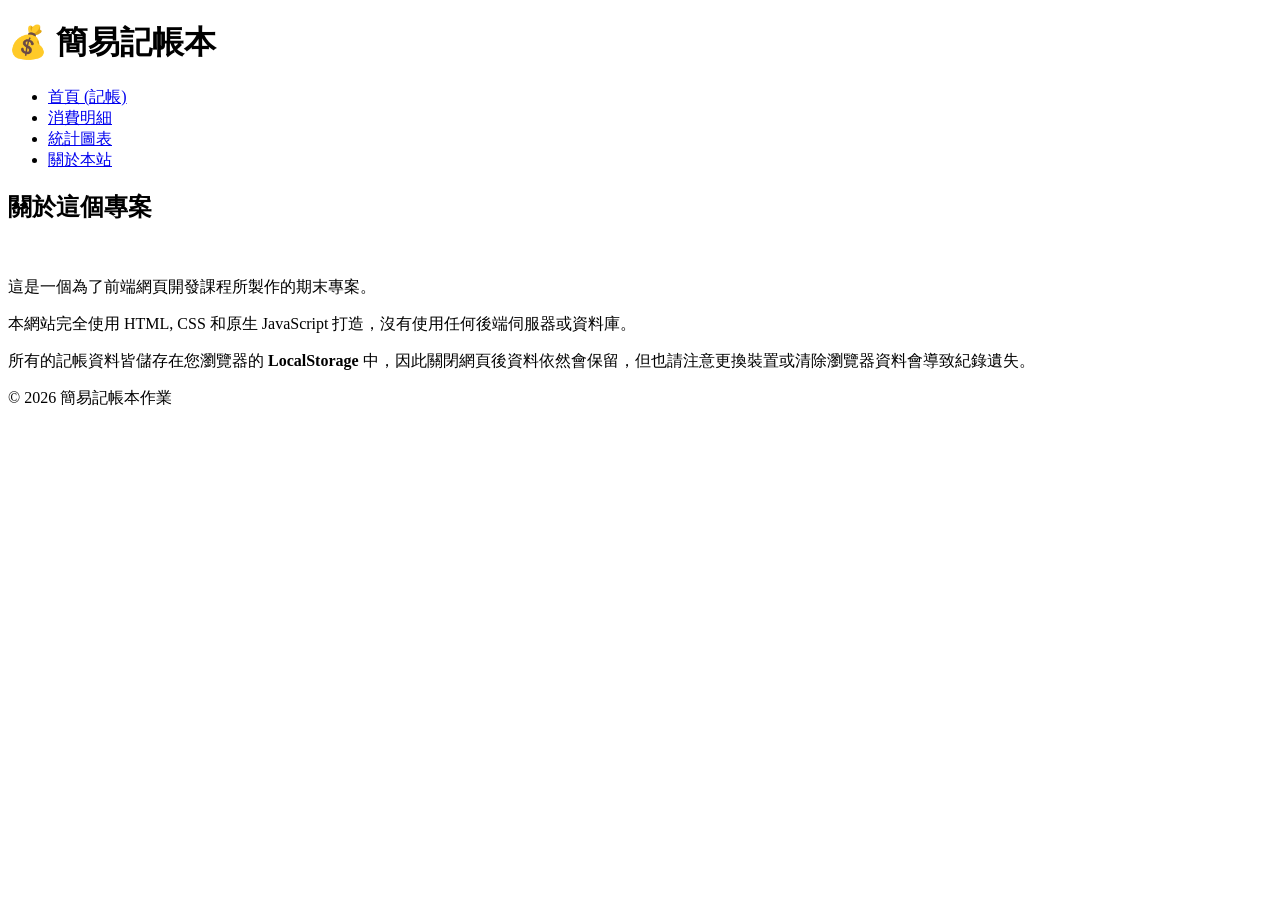
==== about.html @ 95328d06 "Fourth commit : about" ====
<!DOCTYPE html>
<html lang="zh-TW">
<head>
    <meta charset="UTF-8">
    <meta name="viewport" content="width=device-width, initial-scale=1.0">
    <title>關於本站 - 簡易記帳本</title>
    <link rel="stylesheet" href="style.css">
</head>
<body>
    <header>
        <h1>💰 簡易記帳本</h1>
        <nav aria-label="主選單">
            <ul>
                <li><a href=" ">首頁 (記帳)</a ></li>
                <li><a href="records.html">消費明細</a ></li>
                <li><a href="stats.html">統計圖表</a ></li>
                <li><a href="about.html" aria-current="page">關於本站</a ></li>
            </ul>
        </nav>
    </header>

    <main class="container">
        <section class="form-card">
            <h2>關於這個專案</h2>
            <br>
            <p>這是一個為了前端網頁開發課程所製作的期末專案。</p >
            <p>本網站完全使用 HTML, CSS 和原生 JavaScript 打造，沒有使用任何後端伺服器或資料庫。</p >
            <p>所有的記帳資料皆儲存在您瀏覽器的 <strong>LocalStorage</strong> 中，因此關閉網頁後資料依然會保留，但也請注意更換裝置或清除瀏覽器資料會導致紀錄遺失。</p >
        </section>
    </main>

    <footer>
        <p>&copy; 2026 簡易記帳本作業</p >
    </footer>
</body>
</html>
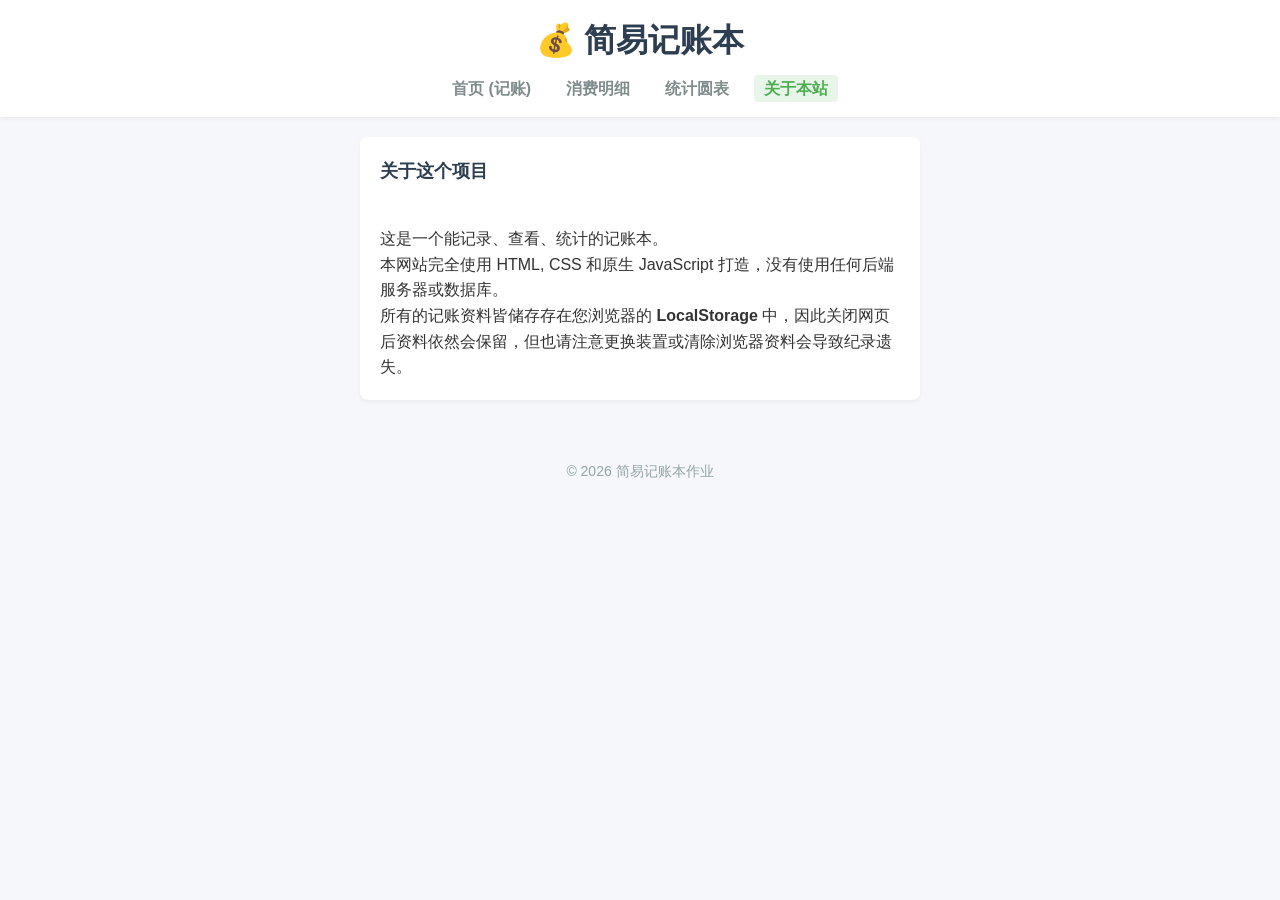
==== commit 4d855066: "Eighth commit ：character conversion" ====
--- a/about.html
+++ b/about.html
@@ -3,34 +3,34 @@
 <head>
     <meta charset="UTF-8">
     <meta name="viewport" content="width=device-width, initial-scale=1.0">
-    <title>關於本站 - 簡易記帳本</title>
+    <title>关于本站 - 简易记账本</title>
     <link rel="stylesheet" href="style.css">
 </head>
 <body>
     <header>
-        <h1>💰 簡易記帳本</h1>
-        <nav aria-label="主選單">
+        <h1>💰 简易记账本</h1>
+        <nav aria-label="主菜单">
             <ul>
-                <li><a href=" ">首頁 (記帳)</a ></li>
-                <li><a href="records.html">消費明細</a ></li>
-                <li><a href="stats.html">統計圖表</a ></li>
-                <li><a href="about.html" aria-current="page">關於本站</a ></li>
+                <li><a href="index.html">首页 (记账)</a ></li>
+                <li><a href="records.html">消费明细</a ></li>
+                <li><a href="stats.html">统计圆表</a ></li>
+                <li><a href="about.html" aria-current="page">关于本站</a ></li>
             </ul>
         </nav>
     </header>
 
     <main class="container">
         <section class="form-card">
-            <h2>關於這個專案</h2>
+            <h2>关于这个项目</h2>
             <br>
-            <p>這是一個為了前端網頁開發課程所製作的期末專案。</p >
-            <p>本網站完全使用 HTML, CSS 和原生 JavaScript 打造，沒有使用任何後端伺服器或資料庫。</p >
-            <p>所有的記帳資料皆儲存在您瀏覽器的 <strong>LocalStorage</strong> 中，因此關閉網頁後資料依然會保留，但也請注意更換裝置或清除瀏覽器資料會導致紀錄遺失。</p >
+            <p>这是一个能记录、查看、统计的记账本。</p >
+            <p>本网站完全使用 HTML, CSS 和原生 JavaScript 打造，没有使用任何后端服务器或数据库。</p >
+            <p>所有的记账资料皆储存存在您浏览器的 <strong>LocalStorage</strong> 中，因此关闭网页后资料依然会保留，但也请注意更换装置或清除浏览器资料会导致纪录遗失。</p >
         </section>
     </main>
 
     <footer>
-        <p>&copy; 2026 簡易記帳本作業</p >
+        <p>&copy; 2026 简易记账本作业</p >
     </footer>
 </body>
 </html>
--- a/style.css
+++ b/style.css
@@ -0,0 +1,246 @@
+:root {
+    --primary-color: #4CAF50;
+    --expense-color: #f44336;
+    --income-color: #4CAF50;
+    --bg-color: #f5f7fa;
+    --card-bg: #ffffff;
+    --text-color: #333333;
+    --border-color: #e0e0e0;
+}
+
+* {
+    box-sizing: border-box;
+    margin: 0;
+    padding: 0;
+}
+
+/* 屏幕阅读器辅助类 (提升无障碍性) */
+.sr-only {
+    position: absolute;
+    width: 1px;
+    height: 1px;
+    padding: 0;
+    margin: -1px;
+    overflow: hidden;
+    clip: rect(0, 0, 0, 0);
+    white-space: nowrap;
+    border-width: 0;
+}
+
+body {
+    font-family: -apple-system, BlinkMacSystemFont, "Segoe UI", Roboto, "Helvetica Neue", Arial, sans-serif;
+    background-color: var(--bg-color);
+    color: var(--text-color);
+    line-height: 1.6;
+}
+
+/* 导航栏样式 */
+header {
+    background-color: var(--card-bg);
+    box-shadow: 0 2px 4px rgba(0,0,0,0.05);
+    padding: 15px 20px;
+    margin-bottom: 20px;
+}
+
+header h1 {
+    text-align: center;
+    margin-bottom: 10px;
+    color: #2c3e50;
+}
+
+nav ul {
+    display: flex;
+    justify-content: center;
+    list-style: none;
+    gap: 15px;
+    flex-wrap: wrap;
+}
+
+nav a {
+    text-decoration: none;
+    color: #7f8c8d;
+    font-weight: bold;
+    padding: 5px 10px;
+    border-radius: 4px;
+    transition: all 0.2s;
+}
+
+nav a:hover, nav a[aria-current="page"] {
+    color: var(--primary-color);
+    background-color: #e8f5e9;
+}
+
+/* 主内容容器 */
+.container {
+    max-width: 600px;
+    margin: 0 auto;
+    padding: 0 20px 20px;
+}
+
+/* 匯總卡片 */
+.summary {
+    display: flex;
+    justify-content: space-between;
+    background: var(--card-bg);
+    padding: 20px;
+    border-radius: 8px;
+    box-shadow: 0 2px 4px rgba(0,0,0,0.05);
+    margin-bottom: 20px;
+}
+
+.summary-item {
+    text-align: center;
+    flex: 1;
+}
+
+.summary-item span {
+    display: block;
+    font-size: 14px;
+    color: #7f8c8d;
+    margin-bottom: 5px;
+}
+
+.summary-item strong {
+    font-size: 20px;
+}
+
+.balance { color: #2c3e50; }
+.income { color: var(--income-color); }
+.expense { color: var(--expense-color); }
+
+/* 表單區域 */
+.form-card {
+    background: var(--card-bg);
+    padding: 20px;
+    border-radius: 8px;
+    box-shadow: 0 2px 4px rgba(0,0,0,0.05);
+    margin-bottom: 20px;
+}
+
+.form-card h2 {
+    font-size: 18px;
+    margin-bottom: 15px;
+    color: #2c3e50;
+}
+
+.form-group {
+    display: flex;
+    gap: 10px;
+    margin-bottom: 15px;
+    flex-wrap: wrap;
+}
+
+.form-group input, .form-group select {
+    flex: 1;
+    padding: 10px;
+    border: 1px solid var(--border-color);
+    border-radius: 4px;
+    font-size: 14px;
+    min-width: 120px;
+}
+
+.form-group input:focus, .form-group select:focus {
+    outline: none;
+    border-color: var(--primary-color);
+}
+
+button {
+    width: 100%;
+    padding: 12px;
+    background-color: var(--primary-color);
+    color: white;
+    border: none;
+    border-radius: 4px;
+    font-size: 16px;
+    cursor: pointer;
+    transition: background 0.2s;
+}
+
+button:hover {
+    background-color: #45a049;
+}
+
+/* 列表區域 */
+.list-header {
+    display: flex;
+    justify-content: space-between;
+    align-items: center;
+    margin-bottom: 15px;
+}
+
+.record-list {
+    list-style: none;
+}
+
+.record-item {
+    background: var(--card-bg);
+    padding: 15px;
+    border-radius: 8px;
+    margin-bottom: 10px;
+    display: flex;
+    justify-content: space-between;
+    align-items: center;
+    box-shadow: 0 1px 3px rgba(0,0,0,0.05);
+    border-left: 4px solid transparent;
+}
+
+.record-item.income { border-left-color: var(--income-color); }
+.record-item.expense { border-left-color: var(--expense-color); }
+
+.record-info {
+    display: flex;
+    flex-direction: column;
+}
+
+.record-date {
+    font-size: 12px;
+    color: #95a5a6;
+}
+
+.record-note {
+    font-size: 16px;
+    font-weight: 500;
+    margin-top: 4px;
+}
+
+.record-action {
+    display: flex;
+    align-items: center;
+    gap: 15px;
+}
+
+.record-amount {
+    font-size: 18px;
+    font-weight: bold;
+}
+
+.record-amount.income { color: var(--income-color); }
+.record-amount.expense { color: var(--expense-color); }
+
+.delete-btn {
+    background: #e74c3c;
+    color: white;
+    border: none;
+    padding: 5px 10px;
+    border-radius: 4px;
+    cursor: pointer;
+    font-size: 12px;
+    width: auto;
+}
+
+.delete-btn:hover {
+    background: #c0392b;
+}
+
+.empty-msg {
+    text-align: center;
+    color: #95a5a6;
+    padding: 20px;
+}
+
+footer {
+    text-align: center;
+    padding: 20px;
+    color: #95a5a6;
+    font-size: 14px;
+}
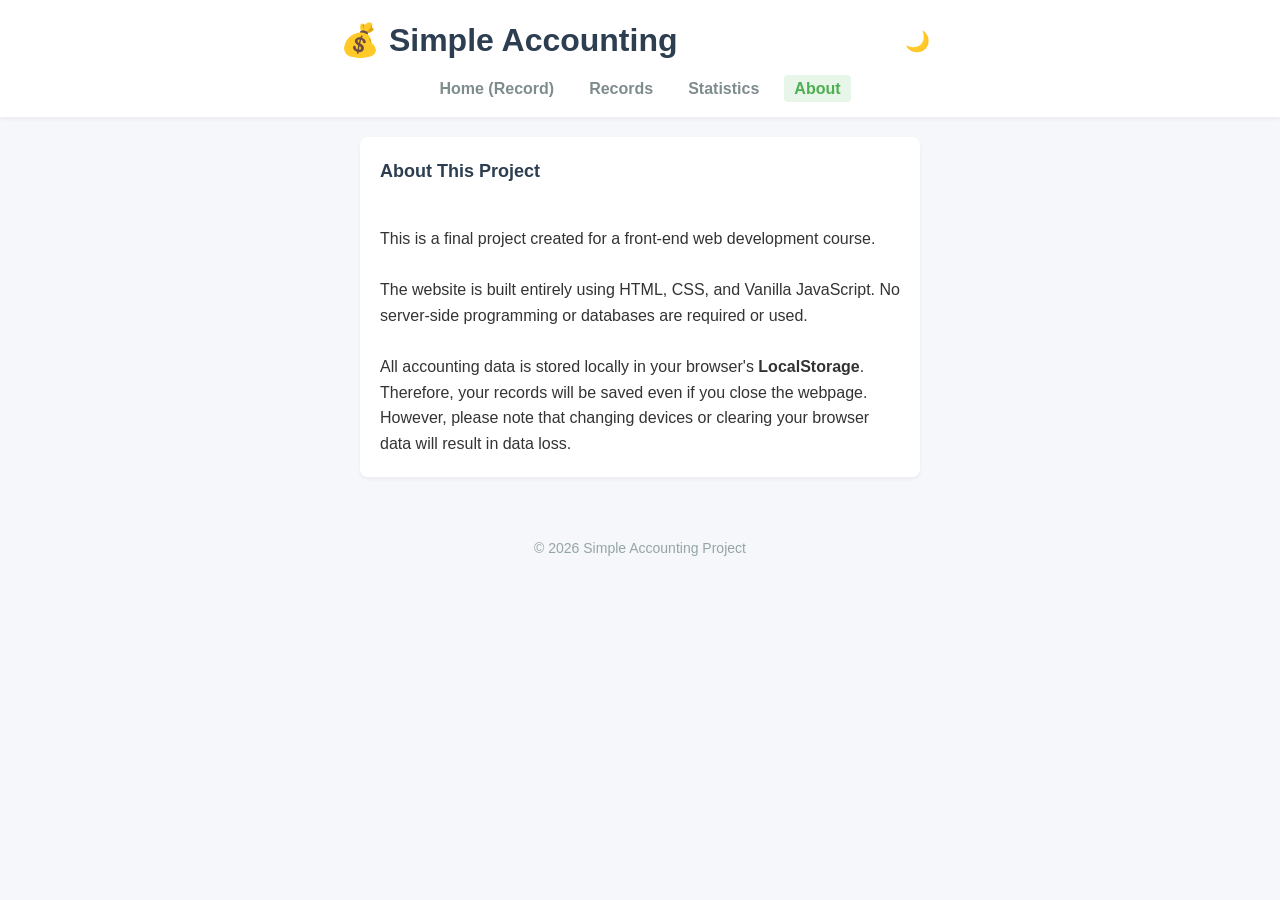
==== commit c1778bd5: "ninth commit : word" ====
--- a/about.html
+++ b/about.html
@@ -1,36 +1,62 @@
 <!DOCTYPE html>
-<html lang="zh-TW">
+<html lang="en">
 <head>
     <meta charset="UTF-8">
     <meta name="viewport" content="width=device-width, initial-scale=1.0">
-    <title>关于本站 - 简易记账本</title>
+    <title>About - Simple Accounting</title>
     <link rel="stylesheet" href="style.css">
 </head>
 <body>
     <header>
-        <h1>💰 简易记账本</h1>
-        <nav aria-label="主菜单">
+        <div style="display: flex; justify-content: space-between; align-items: center; max-width: 600px; margin: 0 auto 10px;">
+            <h1 style="margin: 0;">💰 Simple Accounting</h1>
+            <button id="theme-toggle" class="theme-toggle-btn" aria-label="Toggle Dark Mode">🌙</button>
+        </div>
+        <nav aria-label="Main Menu">
             <ul>
-                <li><a href="index.html">首页 (记账)</a ></li>
-                <li><a href="records.html">消费明细</a ></li>
-                <li><a href="stats.html">统计圆表</a ></li>
-                <li><a href="about.html" aria-current="page">关于本站</a ></li>
+                <li><a href=" ">Home (Record)</a ></li>
+                <li><a href="records.html">Records</a ></li>
+                <li><a href="stats.html">Statistics</a ></li>
+                <li><a href="about.html" aria-current="page">About</a ></li>
             </ul>
         </nav>
     </header>
 
     <main class="container">
         <section class="form-card">
-            <h2>关于这个项目</h2>
+            <h2>About This Project</h2>
             <br>
-            <p>这是一个能记录、查看、统计的记账本。</p >
-            <p>本网站完全使用 HTML, CSS 和原生 JavaScript 打造，没有使用任何后端服务器或数据库。</p >
-            <p>所有的记账资料皆储存存在您浏览器的 <strong>LocalStorage</strong> 中，因此关闭网页后资料依然会保留，但也请注意更换装置或清除浏览器资料会导致纪录遗失。</p >
+            <p>This is a final project created for a front-end web development course.</p >
+            <br>
+            <p>The website is built entirely using HTML, CSS, and Vanilla JavaScript. No server-side programming or databases are required or used.</p >
+            <br>
+            <p>All accounting data is stored locally in your browser's <strong>LocalStorage</strong>. Therefore, your records will be saved even if you close the webpage. However, please note that changing devices or clearing your browser data will result in data loss.</p >
         </section>
     </main>
 
     <footer>
-        <p>&copy; 2026 简易记账本作业</p >
+        <p>&copy; 2026 Simple Accounting Project</p >
     </footer>
+
+    <script>
+        // ========== Dark Mode Logic ==========
+        const themeToggleBtn = document.getElementById('theme-toggle');
+        if (localStorage.getItem('theme') === 'dark') {
+            document.body.classList.add('dark-mode');
+            if (themeToggleBtn) themeToggleBtn.textContent = '☀️';
+        }
+        if (themeToggleBtn) {
+            themeToggleBtn.addEventListener('click', () => {
+                document.body.classList.toggle('dark-mode');
+                if (document.body.classList.contains('dark-mode')) {
+                    themeToggleBtn.textContent = '☀️';
+                    localStorage.setItem('theme', 'dark');
+                } else {
+                    themeToggleBtn.textContent = '🌙';
+                    localStorage.setItem('theme', 'light');
+                }
+            });
+        }
+    </script>
 </body>
 </html>
--- a/style.css
+++ b/style.css
@@ -243,4 +243,48 @@
     padding: 20px;
     color: #95a5a6;
     font-size: 14px;
+}
+/* =========================================
+   深色模式 (Dark Mode) 样式
+   ========================================= */
+body.dark-mode {
+    --bg-color: #121212;        /* 深色背景 */
+    --card-bg: #1e1e1e;         /* 深色卡片 */
+    --text-color: #e0e0e0;      /* 浅色文字 */
+    --border-color: #333333;    /* 深色边框 */
+}
+
+/* 针对导航栏在深色模式下的微调 */
+body.dark-mode header {
+    background-color: #1e1e1e;
+}
+
+body.dark-mode nav a:hover, 
+body.dark-mode nav a[aria-current="page"] {
+    background-color: #2c2c2c;
+    color: #81c784;
+}
+
+/* 深色模式下的输入框背景 */
+body.dark-mode input, 
+body.dark-mode select {
+    background-color: #2c2c2c;
+    color: #ffffff;
+}
+
+/* 深色模式切换按钮的样式 */
+.theme-toggle-btn {
+    background: transparent;
+    border: none;
+    font-size: 20px;
+    cursor: pointer;
+    padding: 5px 10px;
+    border-radius: 50%;
+    transition: transform 0.3s;
+    width: auto; /* 覆盖全局按钮100%宽度 */
+}
+
+.theme-toggle-btn:hover {
+    transform: scale(1.2);
+    background: rgba(128, 128, 128, 0.2) !important; /* 覆盖之前的绿色hover */
 }
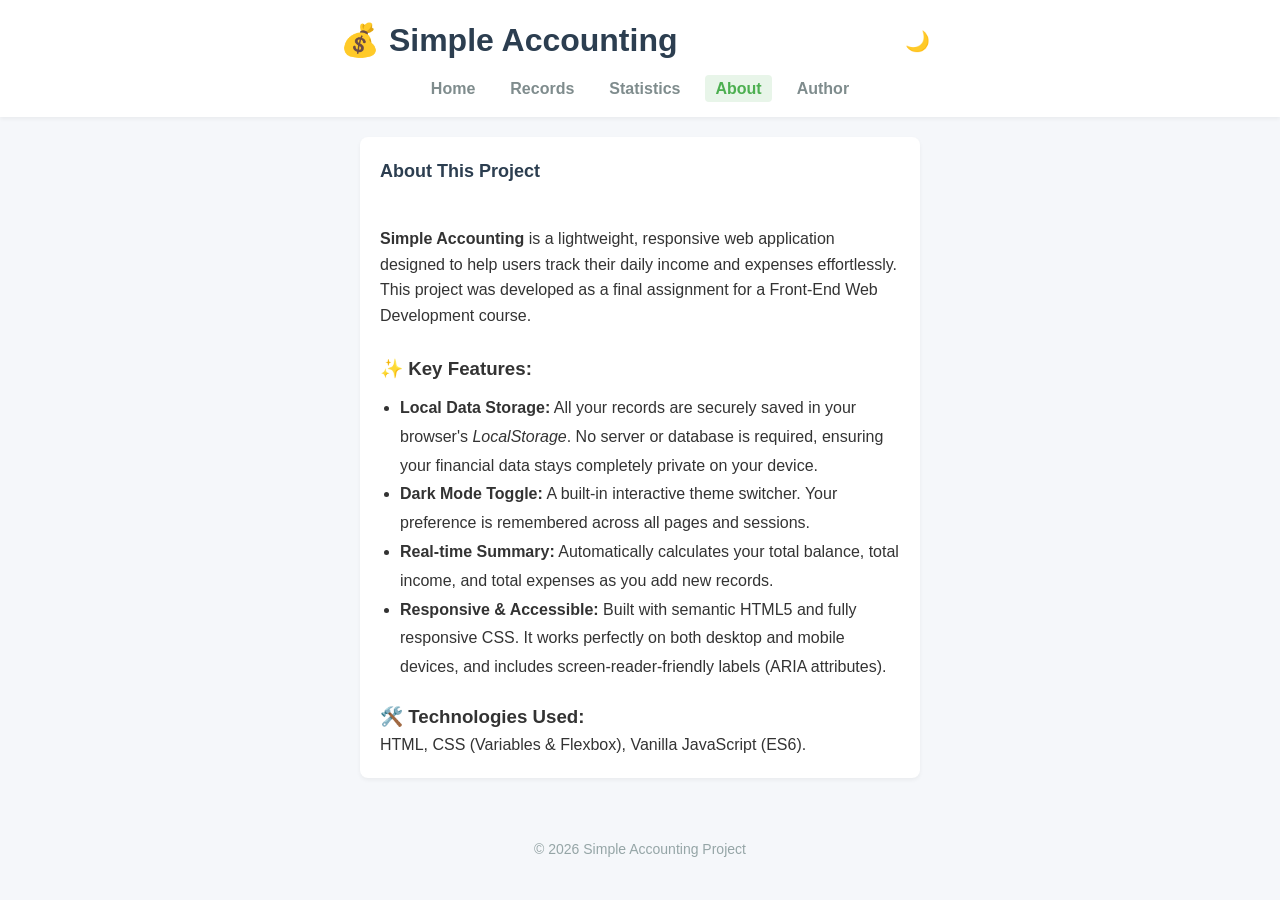
==== commit 6a8c3ca6: "First commit: homepage renamed to index" ====
--- a/about.html
+++ b/about.html
@@ -14,10 +14,11 @@
         </div>
         <nav aria-label="Main Menu">
             <ul>
-                <li><a href=" ">Home (Record)</a ></li>
+                <li><a href="index.html">Home</a ></li>
                 <li><a href="records.html">Records</a ></li>
                 <li><a href="stats.html">Statistics</a ></li>
                 <li><a href="about.html" aria-current="page">About</a ></li>
+                <li><a href="author.html">Author</a ></li>
             </ul>
         </nav>
     </header>
@@ -26,11 +27,17 @@
         <section class="form-card">
             <h2>About This Project</h2>
             <br>
-            <p>This is a final project created for a front-end web development course.</p >
+            <p><strong>Simple Accounting</strong> is a lightweight, responsive web application designed to help users track their daily income and expenses effortlessly. This project was developed as a final assignment for a Front-End Web Development course.</p >
             <br>
-            <p>The website is built entirely using HTML, CSS, and Vanilla JavaScript. No server-side programming or databases are required or used.</p >
-            <br>
-            <p>All accounting data is stored locally in your browser's <strong>LocalStorage</strong>. Therefore, your records will be saved even if you close the webpage. However, please note that changing devices or clearing your browser data will result in data loss.</p >
+            <h3>✨ Key Features:</h3>
+            <ul style="margin-left: 20px; line-height: 1.8; margin-top: 10px; margin-bottom: 20px;">
+                <li><strong>Local Data Storage:</strong> All your records are securely saved in your browser's <em>LocalStorage</em>. No server or database is required, ensuring your financial data stays completely private on your device.</li>
+                <li><strong>Dark Mode Toggle:</strong> A built-in interactive theme switcher. Your preference is remembered across all pages and sessions.</li>
+                <li><strong>Real-time Summary:</strong> Automatically calculates your total balance, total income, and total expenses as you add new records.</li>
+                <li><strong>Responsive & Accessible:</strong> Built with semantic HTML5 and fully responsive CSS. It works perfectly on both desktop and mobile devices, and includes screen-reader-friendly labels (ARIA attributes).</li>
+            </ul>
+            <h3>🛠️ Technologies Used:</h3>
+            <p>HTML, CSS (Variables & Flexbox), Vanilla JavaScript (ES6).</p >
         </section>
     </main>
 
@@ -39,22 +46,13 @@
     </footer>
 
     <script>
-        // ========== Dark Mode Logic ==========
         const themeToggleBtn = document.getElementById('theme-toggle');
-        if (localStorage.getItem('theme') === 'dark') {
-            document.body.classList.add('dark-mode');
-            if (themeToggleBtn) themeToggleBtn.textContent = '☀️';
-        }
+        if (localStorage.getItem('theme') === 'dark') { document.body.classList.add('dark-mode'); if (themeToggleBtn) themeToggleBtn.textContent = '☀️'; }
         if (themeToggleBtn) {
             themeToggleBtn.addEventListener('click', () => {
                 document.body.classList.toggle('dark-mode');
-                if (document.body.classList.contains('dark-mode')) {
-                    themeToggleBtn.textContent = '☀️';
-                    localStorage.setItem('theme', 'dark');
-                } else {
-                    themeToggleBtn.textContent = '🌙';
-                    localStorage.setItem('theme', 'light');
-                }
+                if (document.body.classList.contains('dark-mode')) { themeToggleBtn.textContent = '☀️'; localStorage.setItem('theme', 'dark'); } 
+                else { themeToggleBtn.textContent = '🌙'; localStorage.setItem('theme', 'light'); }
             });
         }
     </script>
